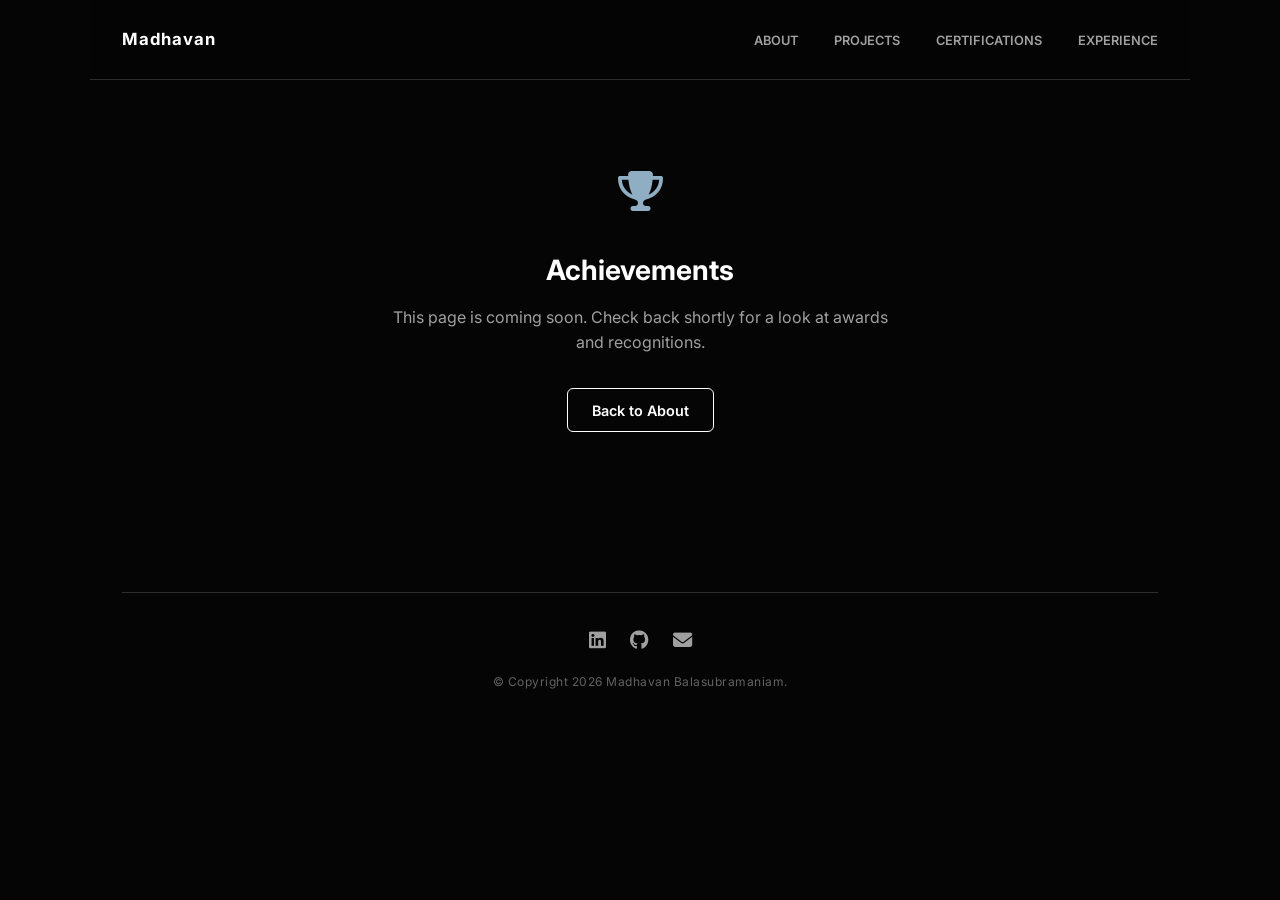
==== achievements/index.html @ f4906507 "removed .html extensions" ====
<!DOCTYPE html>
<html lang="en">
<head>
    <meta charset="UTF-8">
    <meta name="viewport" content="width=device-width, initial-scale=1.0">
    <title>M A D H A V A N</title>
    <link rel="icon" type="image/svg+xml" href="/assets/favicon2.png">
    <link rel="preconnect" href="https://fonts.googleapis.com">
    <link rel="preconnect" href="https://fonts.gstatic.com" crossorigin>
    <link href="https://fonts.googleapis.com/css2?family=Inter:wght@300;400;500;600;700&display=swap" rel="stylesheet">
    <link rel="stylesheet" href="https://cdnjs.cloudflare.com/ajax/libs/font-awesome/6.4.0/css/all.min.css">
    <link rel="stylesheet" href="/style.css">
</head>
<body>
    <nav class="navbar">
        <a href="/" class="logo">Madhavan</a>
        <div class="nav-links">
            <a href="/">ABOUT</a>
            <a href="/projects/">PROJECTS</a>
            <a href="/certifications/">CERTIFICATIONS</a>
            <a href="/experience/">EXPERIENCE</a>
        </div>
    </nav>

    <main class="container">
        <div class="coming-soon">
            <div class="coming-soon-icon"><i class="fas fa-trophy"></i></div>
            <h1>Achievements</h1>
            <p>This page is coming soon. Check back shortly for a look at awards and recognitions.</p>
            <a href="/" class="btn btn-secondary">Back to About</a>
        </div>

        <footer class="site-footer">
            <div class="footer-social">
                <a href="https://linkedin.com/in/madhavanbs1904/" target="_blank"><i class="fab fa-linkedin"></i></a>
                <a href="https://github.com/MadhavanBS" target="_blank"><i class="fab fa-github"></i></a>
                <a href="mailto:madhavanbs1904@gmail.com"><i class="fas fa-envelope"></i></a>
            </div>
            <p class="footer-copyright">&copy; Copyright 2026 Madhavan Balasubramaniam.</p>
        </footer>
    </main>
</body>
</html>
---- style.css ----
:root {
    --bg-color: #050505;
    --text-primary: #ffffff;
    --text-secondary: #a0a0a0;
    --accent-color: #2c2c2c;
    --link-color: #e0e0e0;
    --hover-nav: #8faec4;
    --card-bg: rgba(255, 255, 255, 0.03);
    --card-border: rgba(255, 255, 255, 0.08);
    --card-border-hover: rgba(255, 255, 255, 0.2);
    --card-radius: 12px;
}

* {
    margin: 0;
    padding: 0;
    box-sizing: border-box;
}

html {
    background-color: var(--bg-color);
    overflow-y: scroll;
    -webkit-text-size-adjust: 100%;
    text-size-adjust: 100%;
}

body {
    background-color: var(--bg-color);
    color: var(--text-primary);
    font-family: 'Inter', -apple-system, BlinkMacSystemFont, "Segoe UI", Roboto, Helvetica, Arial, sans-serif;
    font-size: 16px;
    line-height: 1.6;
    -webkit-font-smoothing: antialiased;
}

a {
    color: var(--link-color);
    text-decoration: none;
    transition: color 0.2s;
}

/* ── Shared Layout ── */
.navbar,
.container {
    max-width: 1100px;
    margin: 0 auto;
    padding-left: 2rem;
    padding-right: 2rem;
}

/* ── Navbar (fixed/sticky site-wide) ── */
.navbar {
    position: fixed;
    top: 0;
    left: 0;
    right: 0;
    height: 5rem;
    display: flex;
    justify-content: space-between;
    align-items: center;
    background-color: rgba(5, 5, 5, 0.85);
    backdrop-filter: blur(10px);
    -webkit-backdrop-filter: blur(10px);
    border-bottom: 1px solid var(--accent-color);
    z-index: 1000;
}

.logo {
    font-weight: 700;
    letter-spacing: 1px;
    font-size: 1.05rem;
    color: var(--text-primary);
}

.nav-links a {
    margin-left: 2rem;
    font-size: 0.8rem;
    font-weight: 600;
    color: var(--text-secondary);
    transition: color 0.2s;
}

.nav-links a:hover {
    color: var(--hover-nav);
}

.nav-links a.active {
    color: var(--text-primary);
}

/* ── Main Container ── */
.container {
    padding-top: 5rem;
    padding-bottom: 0;
}

/* ── Hero Section ── */
.hero-section {
    display: flex;
    justify-content: space-between;
    align-items: center;
    margin-top: 3rem;
    margin-bottom: 4rem;
    gap: 3rem;
}

.hero-content {
    flex: 1;
}

.hero-content h1 {
    font-size: 2.5rem;
    font-weight: 700;
    margin-bottom: 0.5rem;
}

.subtitle {
    font-size: 1.1rem;
    color: var(--text-secondary);
    margin-bottom: 1.5rem;
    display: flex;
    align-items: center;
    gap: 0.5rem;
}

.bio {
    color: var(--text-secondary);
    margin-bottom: 1.5rem;
    font-size: 1rem;
    max-width: 600px;
}

.location {
    color: var(--text-secondary);
    font-size: 0.9rem;
    margin-bottom: 1.5rem;
    display: flex;
    align-items: center;
    gap: 0.5rem;
}

/* ── Tags ── */
.tags {
    display: flex;
    gap: 0.75rem;
    margin-bottom: 2rem;
    flex-wrap: wrap;
}

.tags span,
.skill-tags span {
    background-color: var(--accent-color);
    padding: 0.35rem 0.85rem;
    border-radius: 6px;
    font-size: 0.8rem;
    font-weight: 500;
    color: var(--text-primary);
}

/* ── Buttons ── */
.actions {
    display: flex;
    gap: 1rem;
    margin-bottom: 2rem;
}

.btn {
    padding: 0.6rem 1.5rem;
    border-radius: 6px;
    font-weight: 600;
    font-size: 0.9rem;
    cursor: pointer;
    transition: all 0.2s;
    border: none;
    display: inline-block;
}

.btn-primary {
    background-color: #ffffff;
    color: #000000;
}

.btn-primary:hover {
    background-color: #e0e0e0;
    color: #000000;
}

.btn-secondary {
    background-color: transparent;
    color: #ffffff;
    border: 1px solid #ffffff;
}

.btn-secondary:hover {
    background-color: rgba(255, 255, 255, 0.1);
}

/* ── Profile Image ── */
.hero-image {
    flex-shrink: 0;
}

.hero-image img {
    width: 240px;
    height: 240px;
    border-radius: 50%;
    object-fit: cover;
    border: 2px solid #222;
}

/* ── About Content Sections ── */
.content-section {
    color: var(--text-secondary);
}

.content-section p {
    margin-bottom: 1.5rem;
}

/* ── Projects Page ── */
.page-header {
	margin-top: 3rem;
	margin-bottom: 4rem;
	display: flex;
	flex-direction: column;
	align-items: center;
	text-align: center;
}

.page-header h1 {
    font-size: 1.75rem;
    font-weight: 700;
    margin-bottom: 0.5rem;
}

.page-header p {
    color: var(--text-secondary);
    font-size: 1rem;
    max-width: 850px;
}




.project-item {
    margin-bottom: 6rem;
    padding-bottom: 3rem;
    border-bottom: 1px solid var(--accent-color);
}

.project-item:last-child {
    border-bottom: none;
}


.project-header {
    display: flex;
    justify-content: space-between;
    align-items: flex-start;
    margin-bottom: 1rem;
    flex-wrap: wrap;
    gap: 1rem;
}

.project-title h2 {
    font-size: 1.8rem;
    font-weight: 600;
    color: var(--text-primary);
    display: flex;
    align-items: center;
    gap: 0.5rem;
}

.project-desc {
    font-size: 1rem;
    color: var(--text-secondary);
    max-width: 850px;
    line-height: 1.7;
    margin-bottom: 1.5rem;
}

.github-link {
    display: inline-flex;
    align-items: center;
    gap: 0.5rem;
    padding: 0.5rem 1rem;
    background-color: transparent;
    border: 1px solid var(--text-secondary);
    color: var(--text-primary);
    border-radius: 6px;
    font-size: 0.9rem;
    font-weight: 500;
    transition: all 0.2s;
}

.github-link:hover {
    background-color: var(--text-primary);
    color: var(--bg-color);
    border-color: var(--text-primary);
}

/* ── Carousel ── */
.carousel-wrapper {
    position: relative;
    width: 100%;
    margin-top: 2rem;
    border-radius: 8px;
    overflow: hidden;
    border: 1px solid #1a1a1a;
    background-color: #0a0a0a;
    box-shadow: 0 4px 15px rgba(0,0,0,0.4);
}

.carousel-track-container {
    overflow: hidden;
    width: 100%;
}

.carousel-track {
    display: flex;
    transition: transform 0.4s ease-in-out;
    list-style: none;
    padding: 0;
    margin: 0;
    align-items: center;
}

.carousel-slide {
    flex: 0 0 100%;
    width: 100%;
}

.carousel-slide img {
    width: 100%;
    height: auto;
    max-height: 500px;
    display: block;
    object-fit: contain;
}

.carousel-btn {
    position: absolute;
    top: 50%;
    transform: translateY(-50%);
    background: rgba(15, 15, 15, 0.7);
    color: var(--text-primary);
    border: 1px solid var(--accent-color);
    cursor: pointer;
    width: 44px;
    height: 44px;
    border-radius: 50%;
    z-index: 10;
    transition: all 0.2s;
    display: flex;
    justify-content: center;
    align-items: center;
    font-size: 1.2rem;
}

.carousel-btn:hover {
    background: var(--text-primary);
    color: var(--bg-color);
    transform: translateY(-50%) scale(1.1);
}

.prev-btn { left: 15px; }
.next-btn { right: 15px; }

/* ── Footer ── */
.site-footer {
    display: flex;
    flex-direction: column;
    align-items: center;
    justify-content: center;
    gap: 1rem;
    padding: 2rem 0 1rem;
    border-top: 1px solid var(--accent-color);
    margin-top: 3rem;
}

.footer-social {
    display: flex;
    justify-content: center;
    gap: 1.5rem;
    font-size: 1.2rem;
}

.footer-social a {
    color: var(--text-secondary);
    transition: color 0.2s;
}

.footer-social a:hover {
    color: var(--text-primary);
}

.footer-copyright {
    color: var(--text-secondary);
    font-size: 0.75rem;
    text-align: center;
    letter-spacing: 0.5px;
    opacity: 0.6;
}

/* ── Section Blocks (About page) ── */
.section-block {
    margin-bottom: 4rem;
}

.section-block:last-child {
    margin-bottom: 0;
}

.section-heading {
    color: var(--text-primary);
    font-size: 0.85rem;
    font-weight: 700;
    letter-spacing: 1.5px;
    margin-bottom: 1.5rem;
}

/* ── Nav Cards (Experience / Projects / Certifications) ── */
.nav-cards-section {
    margin-bottom: 4rem;
}

.nav-cards-grid {
    display: grid;
    grid-template-columns: repeat(3, 1fr);
    gap: 1.25rem;
}

.nav-card {
    position: relative;
    display: flex;
    flex-direction: column;
    padding: 1.75rem 1.5rem;
    background-color: var(--card-bg);
    border: 1px solid var(--card-border);
    border-radius: var(--card-radius);
    backdrop-filter: blur(10px);
    -webkit-backdrop-filter: blur(10px);
    transition: transform 0.25s ease, box-shadow 0.25s ease, border-color 0.25s ease, background-color 0.25s ease;
}

.nav-card:hover {
    transform: translateY(-6px);
    border-color: var(--card-border-hover);
    background-color: rgba(255, 255, 255, 0.05);
    box-shadow: 0 12px 30px rgba(0, 0, 0, 0.45);
}

.nav-card-icon {
    font-size: 1.4rem;
    color: var(--text-primary);
    margin-bottom: 1rem;
}

.nav-card-title {
    color: var(--text-primary);
    font-size: 1.05rem;
    font-weight: 600;
    margin-bottom: 0.4rem;
}

.nav-card-desc {
    color: var(--text-secondary);
    font-size: 0.85rem;
    line-height: 1.5;
    flex-grow: 1;
}

.nav-card-arrow {
    margin-top: 1.25rem;
    color: var(--text-secondary);
    font-size: 0.85rem;
    transition: transform 0.25s ease, color 0.25s ease;
}

.nav-card:hover .nav-card-arrow {
    transform: translateX(4px);
    color: var(--text-primary);
}

/* ── Education ── */
.education-grid {
    display: grid;
    grid-template-columns: repeat(2, 1fr);
    gap: 1.25rem;
}

.education-card {
    display: flex;
    align-items: center;
    gap: 1.25rem;
    padding: 1.5rem;
    background-color: var(--card-bg);
    border: 1px solid var(--card-border);
    border-radius: var(--card-radius);
}

.education-emblem {
    width: 56px;
    height: 56px;
    object-fit: contain;
    border-radius: 8px;
    background-color: #ffffff;
    padding: 6px;
    flex-shrink: 0;
}

.education-info h4 {
    color: var(--text-primary);
    font-size: 1rem;
    font-weight: 600;
    margin-bottom: 0.35rem;
}

.education-degree {
    color: var(--text-secondary);
    font-size: 0.9rem;
    margin-bottom: 0.35rem;
}

.education-meta {
    color: var(--text-secondary);
    font-size: 0.8rem;
    opacity: 0.8;
}

/* ── Skills ── */
.skills-grid {
    display: flex;
    flex-direction: column;
    gap: 1.5rem;
}

.skills-category-title {
    color: var(--text-primary);
    font-size: 0.85rem;
    font-weight: 600;
    margin-bottom: 0.85rem;
}

.skill-tags {
    display: flex;
    flex-wrap: wrap;
    gap: 0.6rem;
}

.skill-tags span {
    transition: background-color 0.2s, transform 0.2s;
}

.skill-tags span:hover {
    background-color: #3a3a3a;
    transform: translateY(-2px);
}

/* ── Contact ── */
.contact-intro {
    color: var(--text-secondary);
    font-size: 0.95rem;
    margin-bottom: 1.5rem;
    max-width: 900px;
}

.contact-grid {
    display: grid;
    grid-template-columns: repeat(4, 1fr);
    gap: 1.25rem;
}

.contact-card {
    display: flex;
    align-items: center;
    gap: 1rem;
    padding: 1.25rem;
    background-color: var(--card-bg);
    border: 1px solid var(--card-border);
    border-radius: var(--card-radius);
    transition: transform 0.25s ease, box-shadow 0.25s ease, border-color 0.25s ease;
}

.contact-card:hover {
    transform: translateY(-4px);
    border-color: var(--card-border-hover);
    box-shadow: 0 10px 24px rgba(0, 0, 0, 0.4);
}

.contact-icon {
    font-size: 1.2rem;
    color: var(--text-primary);
    flex-shrink: 0;
}

.contact-text {
    display: flex;
    flex-direction: column;
    min-width: 0;
}

.contact-label {
    color: var(--text-secondary);
    font-size: 0.75rem;
    letter-spacing: 0.5px;
    margin-bottom: 0.2rem;
}

.contact-value {
    color: var(--text-primary);
    font-size: 0.85rem;
    font-weight: 500;
    white-space: nowrap;
    overflow: hidden;
    text-overflow: ellipsis;
}

/* ── Experience Page ── */
.experience-card {
    display: flex;
    gap: 1.5rem;
    padding: 2rem;
    background-color: rgba(255, 255, 255, 0.03);
    border: 1px solid rgba(255, 255, 255, 0.08);
    border-radius: 12px;
    margin-bottom: 1.5rem;
}

.experience-logo {
    width: 64px;
    height: 64px;
    object-fit: contain;
    border-radius: 8px;
    background-color: #ffffff;
    padding: 8px;
    flex-shrink: 0;
}

.experience-info {
    flex: 1;
    min-width: 0;
}

.experience-company-row {
    display: flex;
    justify-content: space-between;
    align-items: baseline;
    flex-wrap: wrap;
    gap: 0.5rem;
    margin-bottom: 0.25rem;
}

.experience-company-row a {
    color: var(--text-primary);
    font-size: 1.15rem;
    font-weight: 600;
    text-decoration: underline;
    text-underline-offset: 4px;
}

.experience-dates {
    color: var(--text-secondary);
    font-size: 0.8rem;
    white-space: nowrap;
}

.experience-role {
    color: var(--text-secondary);
    font-size: 0.9rem;
    font-weight: 500;
    margin-bottom: 1rem;
}

.experience-bullets {
    list-style: none;
}

.experience-bullets li {
    color: var(--text-secondary);
    font-size: 0.9rem;
    line-height: 1.7;
    padding-left: 1.1rem;
    position: relative;
    margin-bottom: 0.6rem;
}

.experience-bullets li::before {
    content: "—";
    position: absolute;
    left: 0;
    color: var(--text-secondary);
    opacity: 0.6;
}

/* ── Experience Timeline (zigzag) ── */
.timeline-item {
    display: flex;
    gap: 3rem;
    align-items: flex-start;
    margin-bottom: 4rem;
}

.timeline-item:last-child {
    margin-bottom: 0;
}

.timeline-item:nth-child(odd) {
    flex-direction: row-reverse;
}

.timeline-date,
.timeline-content {
    flex: 1;
    min-width: 0;
}

.timeline-date {
    color: var(--text-secondary);
    font-size: 0.85rem;
    letter-spacing: 0.5px;
    padding-top: 0.3rem;
}

.timeline-header {
    display: flex;
    align-items: center;
    gap: 0.75rem;
    margin-bottom: 0.75rem;
}

.timeline-icon {
    width: 36px;
    height: 36px;
    object-fit: contain;
    background-color: #ffffff;
    border-radius: 6px;
    padding: 5px;
    flex-shrink: 0;
}

.timeline-header h3 {
    font-size: 1.1rem;
    font-weight: 600;
    color: var(--text-primary);
    margin-bottom: 0.2rem;
}

.timeline-header h3 a {
    text-decoration: underline;
    text-underline-offset: 4px;
}

.timeline-role {
    color: var(--text-secondary);
    font-size: 0.85rem;
    font-weight: 500;
}

.timeline-desc {
    color: var(--text-secondary);
    font-size: 0.9rem;
    line-height: 1.7;
}

@media (max-width: 768px) {
    .timeline-item,
    .timeline-item:nth-child(odd) {
        flex-direction: column;
        gap: 0.5rem;
    }
}

/* ── Certifications Page ── */
.cert-row {
    display: flex;
    justify-content: space-between;
    align-items: center;
    gap: 1rem;
    flex-wrap: wrap;
}

.cert-row .experience-role {
    margin-bottom: 0;
}

/* ── Coming Soon Page ── */
.coming-soon {
    display: flex;
    flex-direction: column;
    align-items: center;
    justify-content: center;
    text-align: center;
    padding: 5rem 1rem 7rem;
}

.coming-soon-icon {
    font-size: 2.5rem;
    color: var(--hover-nav);
    margin-bottom: 1.5rem;
}

.coming-soon h1 {
    font-size: 1.75rem;
    font-weight: 700;
    margin-bottom: 0.75rem;
}

.coming-soon p {
    color: var(--text-secondary);
    font-size: 1rem;
    max-width: 500px;
    margin-bottom: 2rem;
}

/* ── Responsive ── */
@media (max-width: 900px) {
    .carousel-btn {
        width: 36px;
        height: 36px;
        font-size: 1rem;
    }

    .nav-cards-grid {
        grid-template-columns: repeat(2, 1fr);
    }

    .contact-grid {
        grid-template-columns: repeat(2, 1fr);
    }
}

@media (max-width: 768px) {
    .hero-section {
        flex-direction: column-reverse;
        text-align: center;
    }

    .hero-content {
        display: flex;
        flex-direction: column;
        align-items: center;
    }

    .tags {
        justify-content: center;
    }

    .education-grid {
        grid-template-columns: 1fr;
    }

    .experience-card {
        flex-direction: column;
    }
}

@media (max-width: 600px) {
    .project-header {
        flex-direction: column;
    }

    .nav-links {
        display: none;
    }

    .carousel-btn {
        width: 32px;
        height: 32px;
        font-size: 0.9rem;
    }

    .prev-btn { left: 8px; }
    .next-btn { right: 8px; }

    .nav-cards-grid {
        grid-template-columns: 1fr;
    }

    .contact-grid {
        grid-template-columns: 1fr;
    }

    .experience-company-row {
        flex-direction: column;
        align-items: flex-start;
    }
}
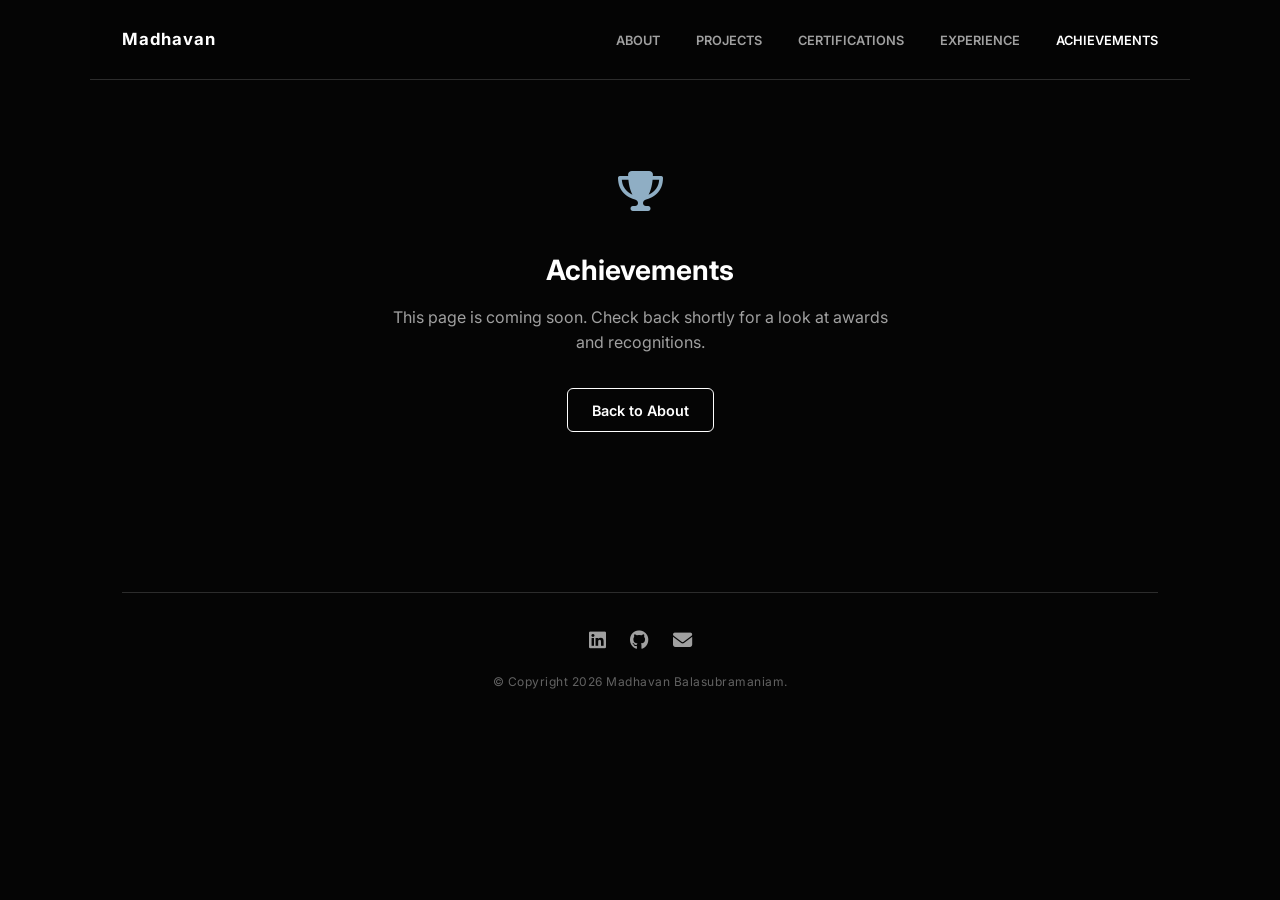
==== commit e1acd14c: "mobile interface compatibility" ====
--- a/achievements/index.html
+++ b/achievements/index.html
@@ -4,7 +4,6 @@
     <meta charset="UTF-8">
     <meta name="viewport" content="width=device-width, initial-scale=1.0">
     <title>M A D H A V A N</title>
-    <link rel="icon" type="image/svg+xml" href="/assets/favicon2.png">
     <link rel="preconnect" href="https://fonts.googleapis.com">
     <link rel="preconnect" href="https://fonts.gstatic.com" crossorigin>
     <link href="https://fonts.googleapis.com/css2?family=Inter:wght@300;400;500;600;700&display=swap" rel="stylesheet">
@@ -14,11 +13,15 @@
 <body>
     <nav class="navbar">
         <a href="/" class="logo">Madhavan</a>
+        <button class="nav-toggle" aria-label="Toggle navigation" aria-expanded="false">
+            <span></span><span></span><span></span>
+        </button>
         <div class="nav-links">
             <a href="/">ABOUT</a>
             <a href="/projects/">PROJECTS</a>
             <a href="/certifications/">CERTIFICATIONS</a>
             <a href="/experience/">EXPERIENCE</a>
+            <a href="/achievements/" class="active">ACHIEVEMENTS</a>
         </div>
     </nav>
 
@@ -39,5 +42,7 @@
             <p class="footer-copyright">&copy; Copyright 2026 Madhavan Balasubramaniam.</p>
         </footer>
     </main>
+
+    <script src="/assets/nav-toggle.js"></script>
 </body>
 </html>
--- a/style.css
+++ b/style.css
@@ -19,6 +19,7 @@
 
 html {
     background-color: var(--bg-color);
+    overflow-x: hidden;
     overflow-y: scroll;
     -webkit-text-size-adjust: 100%;
     text-size-adjust: 100%;
@@ -31,6 +32,8 @@
     font-size: 16px;
     line-height: 1.6;
     -webkit-font-smoothing: antialiased;
+    overflow-x: hidden;
+    overflow-wrap: break-word;
 }
 
 a {
@@ -86,6 +89,41 @@
 
 .nav-links a.active {
     color: var(--text-primary);
+}
+
+/* ── Mobile Nav Toggle (hamburger) ── */
+.nav-toggle {
+    display: none;
+    flex-direction: column;
+    justify-content: center;
+    align-items: center;
+    gap: 5px;
+    width: 32px;
+    height: 32px;
+    background: none;
+    border: none;
+    cursor: pointer;
+    padding: 0;
+}
+
+.nav-toggle span {
+    display: block;
+    width: 22px;
+    height: 2px;
+    background-color: var(--text-primary);
+    transition: transform 0.25s ease, opacity 0.25s ease;
+}
+
+.nav-toggle.open span:nth-child(1) {
+    transform: translateY(7px) rotate(45deg);
+}
+
+.nav-toggle.open span:nth-child(2) {
+    opacity: 0;
+}
+
+.nav-toggle.open span:nth-child(3) {
+    transform: translateY(-7px) rotate(-45deg);
 }
 
 /* ── Main Container ── */
@@ -842,6 +880,10 @@
         align-items: center;
     }
 
+    .hero-content h1 {
+        font-size: 2rem;
+    }
+
     .tags {
         justify-content: center;
     }
@@ -860,8 +902,39 @@
         flex-direction: column;
     }
 
+    .nav-toggle {
+        display: flex;
+    }
+
     .nav-links {
-        display: none;
+        display: flex;
+        flex-direction: column;
+        position: fixed;
+        top: 5rem;
+        left: 0;
+        right: 0;
+        max-height: 0;
+        overflow: hidden;
+        background-color: rgba(5, 5, 5, 0.97);
+        backdrop-filter: blur(10px);
+        -webkit-backdrop-filter: blur(10px);
+        border-bottom: 1px solid var(--accent-color);
+        transition: max-height 0.3s ease;
+    }
+
+    .nav-links.open {
+        max-height: 300px;
+    }
+
+    .nav-links a {
+        margin-left: 0;
+        padding: 1rem 2rem;
+        border-bottom: 1px solid var(--accent-color);
+        font-size: 0.85rem;
+    }
+
+    .nav-links a:last-child {
+        border-bottom: none;
     }
 
     .carousel-btn {
